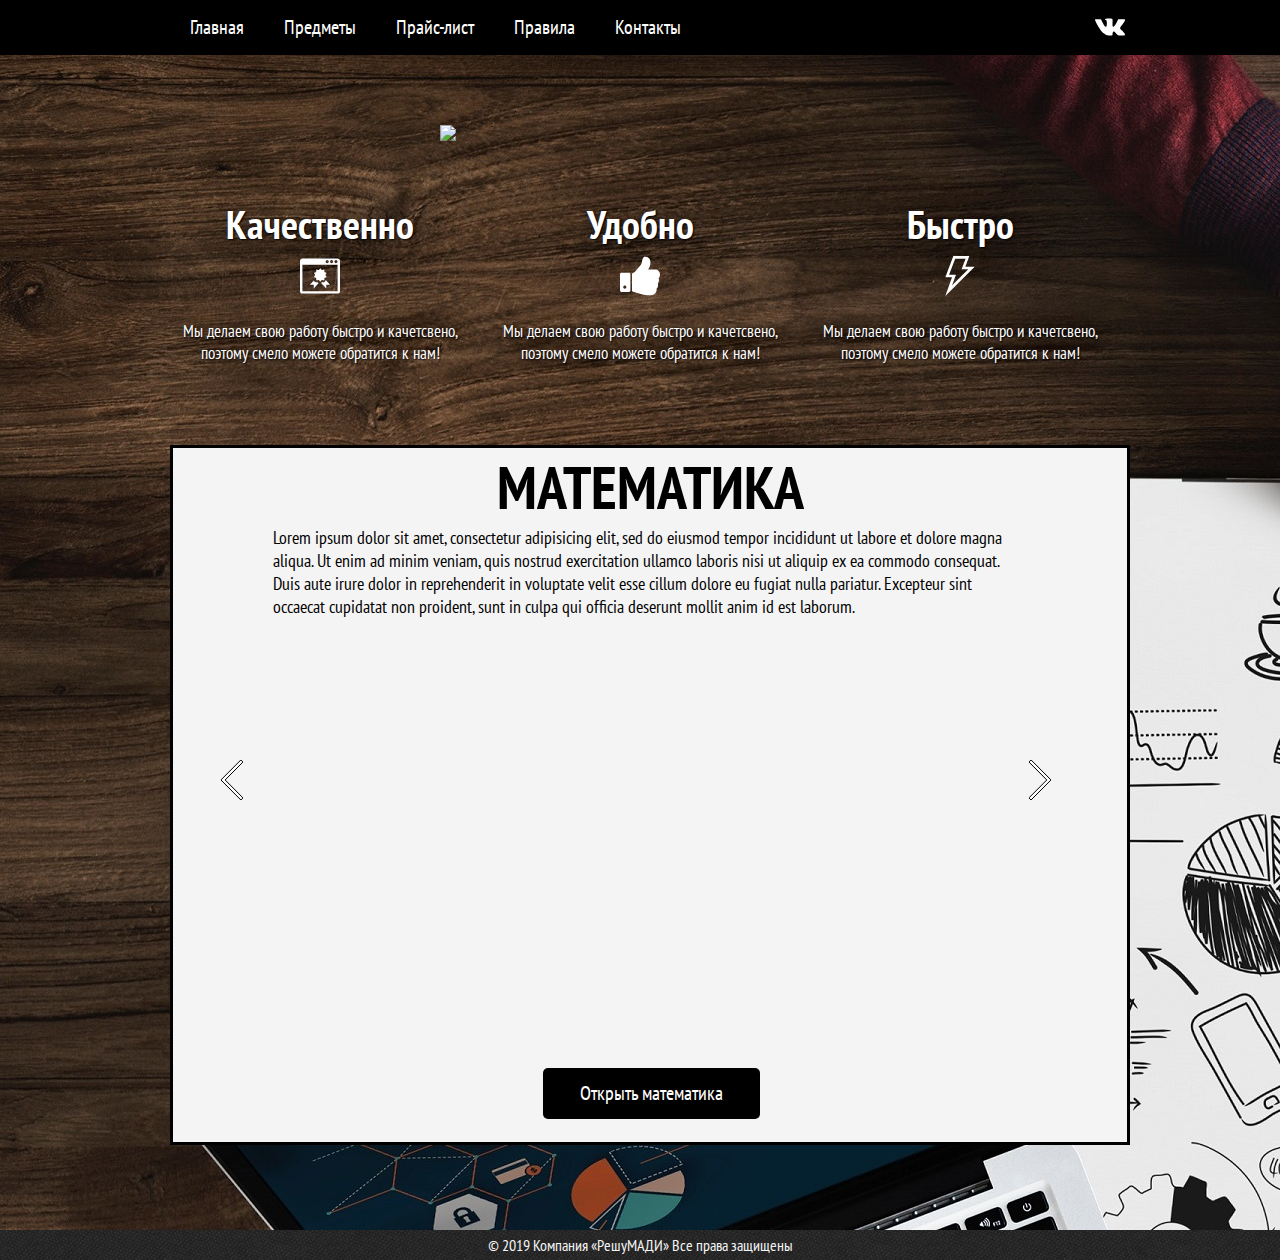
==== price-list.html @ e3092acb "all files" ====
<!DOCTYPE html>
<html>
<head>
	<title>Прайс-лист</title>
	<link href="index.css" rel="stylesheet">
	<link href="https://fonts.googleapis.com/css?family=PT+Sans+Narrow:400,700&amp;subset=cyrillic" rel="stylesheet">
	<meta charset="utf-8">
</head>
<body>
	<header class="head-container">
		<div class="wrapper">
			<div class="navigation">
				<ul class="nav-list">
					<li class="nav-list-item"><a class="nav-link" href="index.html">Главная</a></li>
					<li class="nav-list-item"><a class="nav-link" href="subjects.html">Предметы</a></li>
					<li class="nav-list-item"><a class="nav-link" href="price-list.html">Прайс-лист</a></li>
					<li class="nav-list-item"><a class="nav-link rules-link" href="#">Правила</a></li>
					<li class="nav-list-item"><a class="nav-link contacts-link" href="#">Контакты</a></li>
				</ul>
				<ul class="link-list">
					<li class="link-list-item"><a href="https://vk.com"class="vk-link"><span class="hidden">Вконтакте</span>
					<svg class="vk-svg" version="1.1" id="Capa_1" xmlns="http://www.w3.org/2000/svg" xmlns:xlink="http://www.w3.org/1999/xlink" x="0px" y="0px"
					 width="30px" height="30px" viewBox="0 0 548.358 548.358" style="enable-background:new 0 0 548.358 548.358;"
					 xml:space="preserve">
					<g>
					<path d="M545.451,400.298c-0.664-1.431-1.283-2.618-1.858-3.569c-9.514-17.135-27.695-38.167-54.532-63.102l-0.567-0.571
						l-0.284-0.28l-0.287-0.287h-0.288c-12.18-11.611-19.893-19.418-23.123-23.415c-5.91-7.614-7.234-15.321-4.004-23.13
						c2.282-5.9,10.854-18.36,25.696-37.397c7.807-10.089,13.99-18.175,18.556-24.267c32.931-43.78,47.208-71.756,42.828-83.939
						l-1.701-2.847c-1.143-1.714-4.093-3.282-8.846-4.712c-4.764-1.427-10.853-1.663-18.278-0.712l-82.224,0.568
						c-1.332-0.472-3.234-0.428-5.712,0.144c-2.475,0.572-3.713,0.859-3.713,0.859l-1.431,0.715l-1.136,0.859
						c-0.952,0.568-1.999,1.567-3.142,2.995c-1.137,1.423-2.088,3.093-2.848,4.996c-8.952,23.031-19.13,44.444-30.553,64.238
						c-7.043,11.803-13.511,22.032-19.418,30.693c-5.899,8.658-10.848,15.037-14.842,19.126c-4,4.093-7.61,7.372-10.852,9.849
						c-3.237,2.478-5.708,3.525-7.419,3.142c-1.715-0.383-3.33-0.763-4.859-1.143c-2.663-1.714-4.805-4.045-6.42-6.995
						c-1.622-2.95-2.714-6.663-3.285-11.136c-0.568-4.476-0.904-8.326-1-11.563c-0.089-3.233-0.048-7.806,0.145-13.706
						c0.198-5.903,0.287-9.897,0.287-11.991c0-7.234,0.141-15.085,0.424-23.555c0.288-8.47,0.521-15.181,0.716-20.125
						c0.194-4.949,0.284-10.185,0.284-15.705s-0.336-9.849-1-12.991c-0.656-3.138-1.663-6.184-2.99-9.137
						c-1.335-2.95-3.289-5.232-5.853-6.852c-2.569-1.618-5.763-2.902-9.564-3.856c-10.089-2.283-22.936-3.518-38.547-3.71
						c-35.401-0.38-58.148,1.906-68.236,6.855c-3.997,2.091-7.614,4.948-10.848,8.562c-3.427,4.189-3.905,6.475-1.431,6.851
						c11.422,1.711,19.508,5.804,24.267,12.275l1.715,3.429c1.334,2.474,2.666,6.854,3.999,13.134c1.331,6.28,2.19,13.227,2.568,20.837
						c0.95,13.897,0.95,25.793,0,35.689c-0.953,9.9-1.853,17.607-2.712,23.127c-0.859,5.52-2.143,9.993-3.855,13.418
						c-1.715,3.426-2.856,5.52-3.428,6.28c-0.571,0.76-1.047,1.239-1.425,1.427c-2.474,0.948-5.047,1.431-7.71,1.431
						c-2.667,0-5.901-1.334-9.707-4c-3.805-2.666-7.754-6.328-11.847-10.992c-4.093-4.665-8.709-11.184-13.85-19.558
						c-5.137-8.374-10.467-18.271-15.987-29.691l-4.567-8.282c-2.855-5.328-6.755-13.086-11.704-23.267
						c-4.952-10.185-9.329-20.037-13.134-29.554c-1.521-3.997-3.806-7.04-6.851-9.134l-1.429-0.859c-0.95-0.76-2.475-1.567-4.567-2.427
						c-2.095-0.859-4.281-1.475-6.567-1.854l-78.229,0.568c-7.994,0-13.418,1.811-16.274,5.428l-1.143,1.711
						C0.288,140.146,0,141.668,0,143.763c0,2.094,0.571,4.664,1.714,7.707c11.42,26.84,23.839,52.725,37.257,77.659
						c13.418,24.934,25.078,45.019,34.973,60.237c9.897,15.229,19.985,29.602,30.264,43.112c10.279,13.515,17.083,22.176,20.412,25.981
						c3.333,3.812,5.951,6.662,7.854,8.565l7.139,6.851c4.568,4.569,11.276,10.041,20.127,16.416
						c8.853,6.379,18.654,12.659,29.408,18.85c10.756,6.181,23.269,11.225,37.546,15.126c14.275,3.905,28.169,5.472,41.684,4.716h32.834
						c6.659-0.575,11.704-2.669,15.133-6.283l1.136-1.431c0.764-1.136,1.479-2.901,2.139-5.276c0.668-2.379,1-5,1-7.851
						c-0.195-8.183,0.428-15.558,1.852-22.124c1.423-6.564,3.045-11.513,4.859-14.846c1.813-3.33,3.859-6.14,6.136-8.418
						c2.282-2.283,3.908-3.666,4.862-4.142c0.948-0.479,1.705-0.804,2.276-0.999c4.568-1.522,9.944-0.048,16.136,4.429
						c6.187,4.473,11.99,9.996,17.418,16.56c5.425,6.57,11.943,13.941,19.555,22.124c7.617,8.186,14.277,14.271,19.985,18.274
						l5.708,3.426c3.812,2.286,8.761,4.38,14.853,6.283c6.081,1.902,11.409,2.378,15.984,1.427l73.087-1.14
						c7.229,0,12.854-1.197,16.844-3.572c3.998-2.379,6.373-5,7.139-7.851c0.764-2.854,0.805-6.092,0.145-9.712
						C546.782,404.25,546.115,401.725,545.451,400.298z" /></g>
					</svg>
					</a></li>
				</ul>
			</div>
		</div>
	</header>
	<main class="main-container">
		<div class="wrapper">
			<div class="logo-wrap">
				<a class="logo" href="index.html">
					<!-- <div class="logotip"></div> -->
					<img class="logotip" src="logotip1.png" >
				 </a>
			</div>
			<section class="advantages">
				<ul class="advantages-list">
					<li class="advantages-list-item">
						<div class="quality">
							<h2>Качественно</h2>
							<p>Мы делаем свою работу быстро и качетсвено, поэтому смело можете обратится к нам!</p>
						</div>
					</li>
					<li class="advantages-list-item">
						<div class="usefull">
							<h2>Удобно</h2>
							<p>Мы делаем свою работу быстро и качетсвено, поэтому смело можете обратится к нам!</p>
						</div>
					</li>
					<li class="advantages-list-item">
						<div class="fast">
							<h2>Быстро</h2>
							<p>Мы делаем свою работу быстро и качетсвено, поэтому смело можете обратится к нам!</p>
						</div>
					</li>				
				</ul>
			</section>
			
			<section class="price-slider">
				<ul id="price-slides">
					 <li class="price-slide showing">
					 	<div class="price-slide-item-wrap">
					 		<h2 >МАТЕМАТИКА</h2>
					 		<span>Lorem ipsum dolor sit amet, consectetur adipisicing elit, sed do eiusmod
					 		tempor incididunt ut labore et dolore magna aliqua. Ut enim ad minim veniam,
					 		quis nostrud exercitation ullamco laboris nisi ut aliquip ex ea commodo
					 		consequat. Duis aute irure dolor in reprehenderit in voluptate velit esse
					 		cillum dolore eu fugiat nulla pariatur. Excepteur sint occaecat cupidatat non
					 		proident, sunt in culpa qui officia deserunt mollit anim id est laborum.</span>
					 		<a href="http://vk.com">Открыть математика</a>
					 	</div>
					 	
					</li>
					 <li class="price-price-slide">
					 	<div class="slide-item-wrap">
					 		<h2 >ИНЖЕНЕРНАЯ ГРАФИКА</h2>
					 		<span>Lorem ipsum dolor sit amet, consectetur adipisicing elit, sed do eiusmod
					 		tempor incididunt ut labore et dolore magna aliqua. Ut enim ad minim veniam,
					 		quis nostrud exercitation ullamco laboris nisi ut aliquip ex ea commodo
					 		consequat. Duis aute irure dolor in reprehenderit in voluptate velit esse
					 		cillum dolore eu fugiat nulla pariatur. Excepteur sint occaecat cupidatat non
					 		proident, sunt in culpa qui officia deserunt mollit anim id est laborum.</span>
					 	</div>
					 	<a href="http://vk.com">Открыть инжеграф</a>
					 </li>
					 
					 <li class="price-slide">
					 	<div class="price-slide-item-wrap">
					 		<h2>ИНФОРМАТИКА</h2>
					 		<span>Lorem ipsum dolor sit amet, consectetur adipisicing elit, sed do eiusmod
					 		tempor incididunt ut labore et dolore magna aliqua. Ut enim ad minim veniam,
					 		quis nostrud exercitation ullamco laboris nisi ut aliquip ex ea commodo
					 		consequat. Duis aute irure dolor in reprehenderit in voluptate velit esse
					 		cillum dolore eu fugiat nulla pariatur. Excepteur sint occaecat cupidatat non
					 		proident, sunt in culpa qui officia deserunt mollit anim id est laborum.</span>
					 	</div>
					 	<a href="http://vk.com">Открыть информатика</a>
					 </li>
					 <li class="price-slide">
					 	<div class="price-slide-item-wrap">
					 		<h2>ТЕРМЕХ</h2>
					 		<span>Lorem ipsum dolor sit amet, consectetur adipisicing elit, sed do eiusmod
					 		tempor incididunt ut labore et dolore magna aliqua. Ut enim ad minim veniam,
					 		quis nostrud exercitation ullamco laboris nisi ut aliquip ex ea commodo
					 		consequat. Duis aute irure dolor in reprehenderit in voluptate velit esse
					 		cillum dolore eu fugiat nulla pariatur. Excepteur sint occaecat cupidatat non
					 		proident, sunt in culpa qui officia deserunt mollit anim id est laborum.</span>
					 	</div>
					 	<a href="http://vk.com">Открыть термех</a>
					 </li>
				</ul>
				<div class="controls-wrap">
					<button class="controls hidden" id="previous"><span class="hidden"></span></button>
					<button class="controls" id="pause">&#10074;&#10074;</button>
					<button class="controls" id="next"><span class="hidden">&gt;</span></button>
					<label  for="previous" class="previous"></label>
					<label  for="next" class="next"></label>
				</div>
			</section>
		</div>
	</main>


	<section class="modal-contacts modal">
		<div class="contacts">
			<div class="contacts-top"></div>
			<div class="contacts-bottom">
				<span class="vk-contacts">
					Наша группа ВК
					<a href="http://vk.com">
						<svg class="vk-svg" version="1.1" id="Capa_1" xmlns="http://www.w3.org/2000/svg" xmlns:xlink="http://www.w3.org/1999/xlink" x="0px" y="0px"
					 width="25px" height="25px" viewBox="0 0 548.358 548.358" style="enable-background:new 0 0 548.358 548.358;"
					 xml:space="preserve">
					<g>
					<path d="M545.451,400.298c-0.664-1.431-1.283-2.618-1.858-3.569c-9.514-17.135-27.695-38.167-54.532-63.102l-0.567-0.571
						l-0.284-0.28l-0.287-0.287h-0.288c-12.18-11.611-19.893-19.418-23.123-23.415c-5.91-7.614-7.234-15.321-4.004-23.13
						c2.282-5.9,10.854-18.36,25.696-37.397c7.807-10.089,13.99-18.175,18.556-24.267c32.931-43.78,47.208-71.756,42.828-83.939
						l-1.701-2.847c-1.143-1.714-4.093-3.282-8.846-4.712c-4.764-1.427-10.853-1.663-18.278-0.712l-82.224,0.568
						c-1.332-0.472-3.234-0.428-5.712,0.144c-2.475,0.572-3.713,0.859-3.713,0.859l-1.431,0.715l-1.136,0.859
						c-0.952,0.568-1.999,1.567-3.142,2.995c-1.137,1.423-2.088,3.093-2.848,4.996c-8.952,23.031-19.13,44.444-30.553,64.238
						c-7.043,11.803-13.511,22.032-19.418,30.693c-5.899,8.658-10.848,15.037-14.842,19.126c-4,4.093-7.61,7.372-10.852,9.849
						c-3.237,2.478-5.708,3.525-7.419,3.142c-1.715-0.383-3.33-0.763-4.859-1.143c-2.663-1.714-4.805-4.045-6.42-6.995
						c-1.622-2.95-2.714-6.663-3.285-11.136c-0.568-4.476-0.904-8.326-1-11.563c-0.089-3.233-0.048-7.806,0.145-13.706
						c0.198-5.903,0.287-9.897,0.287-11.991c0-7.234,0.141-15.085,0.424-23.555c0.288-8.47,0.521-15.181,0.716-20.125
						c0.194-4.949,0.284-10.185,0.284-15.705s-0.336-9.849-1-12.991c-0.656-3.138-1.663-6.184-2.99-9.137
						c-1.335-2.95-3.289-5.232-5.853-6.852c-2.569-1.618-5.763-2.902-9.564-3.856c-10.089-2.283-22.936-3.518-38.547-3.71
						c-35.401-0.38-58.148,1.906-68.236,6.855c-3.997,2.091-7.614,4.948-10.848,8.562c-3.427,4.189-3.905,6.475-1.431,6.851
						c11.422,1.711,19.508,5.804,24.267,12.275l1.715,3.429c1.334,2.474,2.666,6.854,3.999,13.134c1.331,6.28,2.19,13.227,2.568,20.837
						c0.95,13.897,0.95,25.793,0,35.689c-0.953,9.9-1.853,17.607-2.712,23.127c-0.859,5.52-2.143,9.993-3.855,13.418
						c-1.715,3.426-2.856,5.52-3.428,6.28c-0.571,0.76-1.047,1.239-1.425,1.427c-2.474,0.948-5.047,1.431-7.71,1.431
						c-2.667,0-5.901-1.334-9.707-4c-3.805-2.666-7.754-6.328-11.847-10.992c-4.093-4.665-8.709-11.184-13.85-19.558
						c-5.137-8.374-10.467-18.271-15.987-29.691l-4.567-8.282c-2.855-5.328-6.755-13.086-11.704-23.267
						c-4.952-10.185-9.329-20.037-13.134-29.554c-1.521-3.997-3.806-7.04-6.851-9.134l-1.429-0.859c-0.95-0.76-2.475-1.567-4.567-2.427
						c-2.095-0.859-4.281-1.475-6.567-1.854l-78.229,0.568c-7.994,0-13.418,1.811-16.274,5.428l-1.143,1.711
						C0.288,140.146,0,141.668,0,143.763c0,2.094,0.571,4.664,1.714,7.707c11.42,26.84,23.839,52.725,37.257,77.659
						c13.418,24.934,25.078,45.019,34.973,60.237c9.897,15.229,19.985,29.602,30.264,43.112c10.279,13.515,17.083,22.176,20.412,25.981
						c3.333,3.812,5.951,6.662,7.854,8.565l7.139,6.851c4.568,4.569,11.276,10.041,20.127,16.416
						c8.853,6.379,18.654,12.659,29.408,18.85c10.756,6.181,23.269,11.225,37.546,15.126c14.275,3.905,28.169,5.472,41.684,4.716h32.834
						c6.659-0.575,11.704-2.669,15.133-6.283l1.136-1.431c0.764-1.136,1.479-2.901,2.139-5.276c0.668-2.379,1-5,1-7.851
						c-0.195-8.183,0.428-15.558,1.852-22.124c1.423-6.564,3.045-11.513,4.859-14.846c1.813-3.33,3.859-6.14,6.136-8.418
						c2.282-2.283,3.908-3.666,4.862-4.142c0.948-0.479,1.705-0.804,2.276-0.999c4.568-1.522,9.944-0.048,16.136,4.429
						c6.187,4.473,11.99,9.996,17.418,16.56c5.425,6.57,11.943,13.941,19.555,22.124c7.617,8.186,14.277,14.271,19.985,18.274
						l5.708,3.426c3.812,2.286,8.761,4.38,14.853,6.283c6.081,1.902,11.409,2.378,15.984,1.427l73.087-1.14
						c7.229,0,12.854-1.197,16.844-3.572c3.998-2.379,6.373-5,7.139-7.851c0.764-2.854,0.805-6.092,0.145-9.712
						C546.782,404.25,546.115,401.725,545.451,400.298z" / fill="#000"></g>
					</svg>
						<!-- вк -->
					</a>
					<span class="text">Вступайте в нашу группу, чтобы не пропустить ничего важного + у нас действует скидка в 10% для участников группы. Все задания заказываются в группе</span>
					<a href="http://vk.com" class="modal-link modal-vk">вступить</a>
				</span>
				<span class="inst-contacts">
					Наш Инстаграмм
					<a href="http://instagram.com">
					
						<svg version="1.1" id="Capa_1" xmlns="http://www.w3.org/2000/svg" xmlns:xlink="http://www.w3.org/1999/xlink" x="0px" y="0px"
						 width="25px" height="25px" viewBox="0 0 510 510" style="enable-background:new 0 0 510 510;" xml:space="preserve">
						<g>
							<g id="post-instagram">
								<path d="M459,0H51C22.95,0,0,22.95,0,51v408c0,28.05,22.95,51,51,51h408c28.05,0,51-22.95,51-51V51C510,22.95,487.05,0,459,0z
									 M255,153c56.1,0,102,45.9,102,102c0,56.1-45.9,102-102,102c-56.1,0-102-45.9-102-102C153,198.9,198.9,153,255,153z M63.75,459
									C56.1,459,51,453.9,51,446.25V229.5h53.55C102,237.15,102,247.35,102,255c0,84.15,68.85,153,153,153c84.15,0,153-68.85,153-153
									c0-7.65,0-17.85-2.55-25.5H459v216.75c0,7.65-5.1,12.75-12.75,12.75H63.75z M459,114.75c0,7.65-5.1,12.75-12.75,12.75h-51
									c-7.65,0-12.75-5.1-12.75-12.75v-51c0-7.65,5.1-12.75,12.75-12.75h51C453.9,51,459,56.1,459,63.75V114.75z"/>
							</g>
						</g>
						</svg>
					</a>
					<span class="text">Подпишись на наш инстаграмм, чтобы не пропустить розыгрышь дополнительной скидки на работу + вы так же можете сделать заказ в инсте</span>
					<a href="http://instagram.com" class="modal-link modal-inst">подписаться</a>
				</span>
				<span class="mail-contacts">
					Наша почта
					<a href="http://google.com">
						<svg version="1.1" id="Layer_1" xmlns:x="&ns_extend;" xmlns:i="&ns_ai;" xmlns:graph="&ns_graphs;"
							 xmlns="http://www.w3.org/2000/svg" xmlns:xlink="http://www.w3.org/1999/xlink" x="0px" y="0px" width="25px" height="25px"
							 viewBox="0 0 96 96" enable-background="new 0 0 96 96" xml:space="preserve">
						<switch>
							<foreignObject requiredExtensions="&ns_ai;" x="0" y="0" width="1" height="1">
								<i:pgfRef  xlink:href="#adobe_illustrator_pgf">
								</i:pgfRef>
							</foreignObject>
							<g i:extraneous="self">
								<path d="M80,12H16C9.373,12,4,17.373,4,24v48c0,6.627,5.373,12,12,12h64c6.627,0,12-5.373,12-12V24C92,17.373,86.627,12,80,12z
									 M80,20c0.462,0,0.906,0.078,1.318,0.223L48,46.878L14.682,20.223C15.094,20.078,15.538,20,16,20H80z M80,76H16
									c-2.209,0-4-1.791-4-4V28.322l33.501,26.801C46.231,55.708,47.115,56,48,56s1.769-0.292,2.499-0.877L84,28.322V72
									C84,74.209,82.209,76,80,76z"/>
							</g>
						</switch>
						</svg>
					</a>
					<span class="text">Наша почта, если вдруг вы захотите сделать заказ таким способом. Хоть это и будет немного странно в 2к19, но, разумеется, мы примем ваш заказ</span>
					<a href="http://google.com" class="modal-link modal-mail">написать</a>
				</span>
			</div>
			<button id="clsbtn" class="modal-close hidden">закрыть</button>
			<label for="clsbtn" class="cls">x</label>
		</div>
	</section>

	<section class="modal-rules modal">
		<div class="rules">
			<div class="top-rules"></div>
			<div class="bottom-rules">
				<h2>Правила</h2>
				<span>Lorem ipsum dolor sit amet, consectetur adipisicing elit, sed do eiusmod
					tempor incididunt ut labore et dolore magna aliqua. Ut enim ad minim veniam,
					quis nostrud exercitation ullamco laboris nisi ut aliquip ex ea commodo
					consequat. Duis aute irure dolor in reprehenderit in voluptate velit esse
					cillum dolore eu fugiat nulla pariatur. Excepteur sint occaecat cupidatat non
					proident, sunt in culpa qui officia deserunt mollit anim id est laborum.
				</span>
			</div>
			<button id="rule-close" class="rules-close hidden">закрыть</button>
			<label for="rule-close" class="cls">x</label>
		</div>
	</section>
	<footer class="foot-container">
		<div class="wrapper">
			<div class="foot-wrap">
				<p>© 2019 Компания «РешуМАДИ»
				Все права защищены
				</p>
			</div>
		</div>
	</footer>
	<script src="price.js"></script>
</body>
</html>
---- index.css ----
html{
	-webkit-box-sizing: border-box;
	box-sizing: border-box;
}
*{
	-webkit-box-sizing: inherit;
	box-sizing: inherit;
	font-family: 'PT Sans Narrow',Arial, sans-serif;
}
body{
	margin: 0;
	padding: 0;
	/*font-family: "Cuprum","Arial",sans-serif; 
	background: #ffffff;*/
	/*background-repeat: no-repeat;*/
	box-sizing: border-box;
}
main{
	background-image: url("bg6.jpg");
	background-color: #23282B;
	/*background-repeat: no-repeat;*/
}
.hidden:not(:focus):not(:active),
	input[type="checkbox"].hidden,
	input[type="radio"].hidden{
	position: absolute;
	width: 1px;
	height: 1px;
	margin: -1px;
	border: 0;
	padding: 0;
	white-space: nowrap;
	-webkit-clip-path: inset(100%);
	clip-path: inset(100%);
	clip: rect(0 0 0 0);
	overflow: hidden;
}
.wrapper{
	width: 960px;
	margin: 0 auto;
	padding: 0 10px;
}
.head-container{
	background-color: black;
	width:100%;
}
.nav-list,
.link-list{
	margin:0;
	padding:0;
	display: flex;
	line-height: 22px;
}
.navigation{
	width:940px;
	display: flex;
	justify-content: space-between;
}
.nav-list li{
	/*margin-right:20px;*/
	font-size:20px;
	list-style: none;
}
.link-list li{
    margin-right: 15px;
}
.nav-link{
	text-decoration: none;
	color: white;
	line-height: 55px;
	display: block;
	padding-left: 20px;
    padding-right: 20px;
}
.nav-link:hover{
	background-color: white;
	color:black;
	line-height: 55px;
}
.active-nav-link{
	background-color: white;
	color:black;
	line-height: 55px;
}
.vk-link{
	position: absolute;
	top:12px;
	/*line-height: 55px;*/
    display: block;
}
.vk-svg{
	fill:#ffffff;
}
.vk-link:hover .vk-svg{
	fill:#45668e;
}
.main-container{
	width:100%;
	/*background-color:lightgrey;*/
	padding-bottom: 85px;
	padding-top: 20px; 
}
.foot-container{
	width:100%;
	/*background-color:grey;*/
	background-image: url("irongrip.png");
	line-height: 30px;
}
.foot-wrap{
	display: flex;
	justify-content: space-between;
	margin:0;
}
.foot-wrap p{
	margin:0 auto;
	color: whitesmoke;
}
.advantages-list{
	display: flex;
	justify-content: space-between;
	list-style: none;
	margin:0;
	padding:0;
}
.advantages-list-item p{
	text-align: center;
	color: #ffffff;
	font-size: 17px;
	position: relative;
	padding-top: 70px;
	margin: 0;
}
.logo-wrap{
	width:400px;
	/*height:100px;*/
	margin: auto;
	margin-bottom: 20px;
	margin-top: 50px;
}
.logo{
	display: block;
	
	/*background-color:rgba(254,134,54,0.9);*/
	
}
.logotip{
/*	background-position: 50%;
	margin-top:-110px;*/
}
.advantages-list-item{
	width:300px;
	height: 250px;
	/*background-color: rgba(255,143,231,0.3);*/
}
.advantages-list-item h2{
	text-align: center;
	font-size: 40px;
	color: #ffffff;
	margin-bottom: 0;
}
.advantages{
	margin-bottom:30px;
}
.block1{
	width:960px;
	height: 500px;
	background-color: #F4F4F4;
	margin-bottom:30px;
	border:3px solid black;
	display: flex;
	justify-content: space-between;
	background-image: url("shadow.png");
	background-repeat: no-repeat;
	background-position: 480px;

}
.block2{
	width:960px;
	height: 500px;
	/*background-color: rgba(255,23,131,0.3);*/
	position: relative;
	border:3px solid black;
}
.quality p{
	content: "";
	background-image: url("page-quality-symbol-1_icon-icons.com_53803.svg");
	background-repeat: no-repeat;
	background-position: 50% 8%;
}
.usefull p{
	content: "";
	background-image: url("thumbs-up-hand-symbol.svg");
	background-repeat: no-repeat;
	background-position: 50% 8%;
}
.fast p{
	content: "";
	background-image: url("lightning-bolt-outlined-weather-symbol_icon-icons.com_54665.svg");
	background-repeat: no-repeat;
	background-position: 50% 8%;
	fill: #ffffff;
}
.advantages-list-item h2{
	    text-shadow:1px 1px 2px black, 0 0 1em black;
}
.advantages-list-item p{
	    text-shadow:1px 1px 2px black, 0 0 1em black;
}
#slides {
    position: relative;
    height: 494px;
    width: 954px;
    padding: 0px;
    margin: 0px;
    list-style-type: none;
}
 
.slide {
    position: absolute;
    left: 0px;
    top: 0px;
    width: 100%;
    height: 100%;
    opacity: 0;
    z-index: 1;
 
    -webkit-transition: opacity 1s;
    -moz-transition: opacity 1s;
    -o-transition: opacity 1s;
    transition: opacity 0.5s;
}
 
.showing {
    opacity: 1;
    z-index: 2;
}
.slide {
    font-size: 40px;
    box-sizing: border-box;
    background: #333;
    color: #000;
   /* border-radius: 3px;*/
    margin:0;
	padding:0;
}
 
.slide:nth-of-type(1) {
   background-image: url(algem.jpg);
	background-repeat: no-repeat;
}
.slide:nth-of-type(2) {
   background-image: url(draw-geom.jpg);
	background-repeat: no-repeat;
}
.slide:nth-of-type(3) {
   background-image: url(infa.jpg);
	background-repeat: no-repeat;
}
.slide:nth-of-type(4) {
   background-image: url(teormech.jpg);
	background-repeat: no-repeat;
}
.slide a{
	display: block;
	width: 200px;
	line-height:30px;
	background-color:black;
	color:#ffffff;
	text-decoration: none;
	font-size: 20px;
	text-align: center;
	border-radius: 5px;
	margin-top: 260px;
    width: 217px;
    line-height: 51px;
    margin-left: 45px;
}
/*.slide:nth-child(2) a{
	margin-top: 190px;
}*/
.slide:nth-child(4) a{
	/*color:#000;
	background-color: #fff;
	border:1px solid black;*/
}
.slide a:hover{
	background-color:#191919;
}
/*.slide:nth-child(4) a:hover{
	background-color:#cccccc;
}*/
.controls{
   /* display: none;*/
}
.controls{
/*  background: #333;
  color: #fff;
  border: none;
  padding: 20px 0px;
  font-size: 20px;
  cursor: pointer;
  border: 2px solid #fff;
  margin: 10px 0px 0px 10px;
  width: 70px;
  border-radius: 10px;
  position: absolute;
  outline: none;
 */
  display: none;
}

.controls:hover{
/*  background: #eee;
  color: #333;
  border:none;
  outline: none;*/
  display: none;
}
.next{
	content: "";
	width:50px;
	height: 50px;
	top: 45%;
    z-index: 100;
    right: 5%;
    background-image:url(icon-right.svg);
    position: absolute;
    background-repeat: no-repeat;
    cursor: pointer;
}
.controls:nth-child(2){
	top: 80%;
    z-index: 100;
    right: 45%;
}
.previous{
	content: "";
	width:50px;
	height: 50px;
	top: 45%;
    z-index: 100;
    left: 5%;
    background-image:url(icon-left.svg);
    position: absolute;
    background-repeat: no-repeat;
    cursor: pointer;
}
.slide-item-wrap{
	margin:0;
	padding:0;
	width:954px;
	background-color: rgba(0,0,0,0.2);
	padding-left: 46px;
    padding-top: 30px;
    padding-bottom: 35px;
}
.slide h2{
	margin:0;
	padding:0;
}
.infa,
.teormech{
	color:#fff;
	text-shadow:1px 1px 2px black, 0 0 1em black;
}
.draw-geom,
.algem{
	text-shadow:1px 1px 2px white, 0 0 1em white;
}
.about{
	width:405px;
	/*background-color:red;*/
	margin-left: 55px;
}
.sales{
	width:405px;
	/*background-color:red;*/
	margin-left: 55px;
}
.about h2,
.sales h2{
	margin:0;
	padding:0;
	/*margin-left:140px;*/
	padding-top:35px;
	margin-bottom: 30px;
	font-size:50px;
}
.about p,
.sales p{
	/*margin-left: 25px;*/
    font-size: 18px;
    
}
.about span,
.sales span{
	display: block;
	line-height: 25px;
	margin-bottom: 15px;
}
.more-about,
.more-sales{
	display: block;
    width: 200px;
    line-height: 30px;
    background-color: black;
    color: #ffffff;
    text-decoration: none;
    font-size: 20px;
    text-align: center;
    border-radius: 5px;
    margin-top: 60px;
    width: 217px;
    line-height: 51px;
   /* margin-left: 50px;*/
}
.more-sales{
	margin-top:134px;
}
.more-about:hover,
.more-sales:hover{
	background-color:#191919;
}

/*SUBJECTS*//*SUBJECTS*//*SUBJECTS*//*SUBJECTS*//*SUBJECTS*//*SUBJECTS*//*SUBJECTS*//*SUBJECTS*//*SUBJECTS*//*SUBJECTS*//*SUBJECTS*//*SUBJECTS*//*SUBJECTS*/

.all-subjects{
	width:960px;
	/*min-height: 1020px;*/
	background-color: #F4F4F4;
	border: 3px solid black;	
	position: relative;
}
.subject-list{
	text-decoration: none;
	margin:0;
	padding:0;
	list-style: none;
	display: flex;
	flex-wrap: wrap;
	justify-content: space-between;
}
.subjects-item{
	width:460px;
	/*background-color:red;*/
	margin-bottom:50px;
	min-height:300px;
}
.shadow-first{
	background-image: url("shadow.png");
	background-repeat: no-repeat;
	/* background-position: 480px; */
	width: 10px;
	height: 300px;
	position: absolute;
	top: 80px;
	left: 475px;
}
.shadow-second{
	background-image: url("shadow.png");
	background-repeat: no-repeat;
	/* background-position: 480px; */
	width: 10px;
	height: 300px;
	position: absolute;
	top: 512px;
	left: 475px;
}
.subjects-item:nth-child(3),
.subjects-item:nth-child(4){
	margin-bottom: 40px;
}
.subjects-item h2{
	margin: 0;
	padding: 0;
	/* margin-left: 140px; */
	padding-top: 35px;
	margin-bottom: 30px;
	font-size: 50px;
	margin-left:30px;
}
.subjects-item span{
	display: block;
	margin-left:30px;
	width:400px;
	/*background-color:blue;*/
}
.subjects-item a{
	display: block;
	width: 200px;
	line-height: 30px;
	background-color: black;
	color: #ffffff;
	text-decoration: none;
	font-size: 20px;
	text-align: center;
	border-radius: 5px;
	margin-top: 60px;
	width: 217px;
	line-height: 51px;
	 margin-left: 30px; 
}
.br-block{
	position: absolute;
	width:955px;
	height: 6px;
	background-color: black;
	top: 50%;
}
/*pricepricepricepricepricepricepricepricepcircpecripcricrprciepcircppricepicrce*/
.price-slider{
	width:960px;
	height: 700px;
	/*background-color: rgba(255,23,131,0.3);*/
	position: relative;
	border:3px solid black;
}
#price-slides {
    position: relative;
    height: 694px;
    width: 954px;
    padding: 0px;
    margin: 0px;
    list-style-type: none;
}
 
.price-slide {
    position: absolute;
    left: 0px;
    top: 0px;
    width: 100%;
    height: 100%;
    opacity: 0;
    z-index: 1;
 
    -webkit-transition: opacity 1s;
    -moz-transition: opacity 1s;
    -o-transition: opacity 1s;
    transition: opacity 0.5s;
}
 
.showing {
    opacity: 1;
    z-index: 2;
}
.price-slide {
    font-size: 40px;
    box-sizing: border-box;
    background: #333;
    color: #000;
   /* border-radius: 3px;*/
    margin:0;
	padding:0;
}
 
.price-slide:nth-of-type(1) {
   /*background-image: url(algem.jpg);
	background-repeat: no-repeat;*/
	background-color: #F4F4F4;
}
.price-slide:nth-of-type(2) {
  background-color: #F4F4F4;
}
.price-slide:nth-of-type(3) {
   background-color: #F4F4F4;
}
.price-slide:nth-of-type(4) {
   background-color: #F4F4F4;
}
.price-slide a{
	display: block;
	width: 200px;
	line-height:30px;
	background-color:black;
	color:#ffffff;
	text-decoration: none;
	font-size: 20px;
	text-align: center;
	border-radius: 5px;
    width: 217px;
    line-height: 51px;
    margin-left: 370px;
    position: absolute;
    top: 620px;
}
/*.slide:nth-child(2) a{
	margin-top: 190px;
}*/
.price-slide:nth-child(4) a{
	/*color:#000;
	background-color: #fff;
	border:1px solid black;*/
}
.price-slide a:hover{
	background-color:#191919;
}
.controls{
  display: none;
}

.controls:hover{
  display: none;
}
.next{
	content: "";
	width:50px;
	height: 50px;
	top: 45%;
    z-index: 100;
    right: 5%;
    background-image:url(icon-right.svg);
    position: absolute;
    background-repeat: no-repeat;
    cursor: pointer;
}
.controls:nth-child(2){
	top: 80%;
    z-index: 100;
    right: 45%;
}
.previous{
	content: "";
	width:50px;
	height: 50px;
	top: 45%;
    z-index: 100;
    left: 5%;
    background-image:url(icon-left.svg);
    position: absolute;
    background-repeat: no-repeat;
    cursor: pointer;
}
/*.price-slide-item-wrap{
	margin:0;
	padding:0;
	width:954px;
	background-color: rgba(0,0,0,0.2);
	padding-left: 46px;
    padding-top: 30px;
    padding-bottom: 35px;
}*/
.price-slide h2{
	margin:0;
	padding:0;
	text-align:center;
}
.price-slide span{
	display: block;
	margin-left:100px;
	margin-right:100px;
	font-size: 18px;
}
.price-slide-item-wrap{
	position: relative;
}
/*modalmodalmodalmodalmodalmodalmodalmodalmodalmodalmdoamodal*/

.contacts{
	width:650px;
	height: 430px;
	background-color: rgba(200,225,45,0.2);
	position: fixed;
	left: 50%;
	top: 50%;
	-webkit-transform: translate(-50%, -50%);
	-ms-transform: translate(-50%, -50%);
	transform: translate(-50%, -50%);
  	-webkit-box-shadow: 0 30px 50px rgba(0, 0, 0, 0.75);
  	box-shadow: 0 30px 50px rgba(0, 0, 0, 0.75);
  	z-index: 1000;
  	font-size:25px;
}
.contacts .text{
	margin-top: 3px;
	font-size:19px;
}
.contacts-top{
	width:650px;
	height: 30px;
	background-color:#000;
}
.contacts-bottom{
	width:650px;
	height:400px;
	background-color:#F4F4F4;
	display: flex;
	justify-content: space-between;
}
.contacts span{
	display:block;
	/*background-color:red;*/
	width:210px;
	text-align: center;
	line-height: 30px;
}
.contacts a{
	display: block;
}
.contacts .modal-link{
	display: block;
    width: 100px;
    line-height: 30px;
    background-color: black;
    color: #ffffff;
    text-decoration: none;
    font-size: 17px;
    text-align: center;
    border-radius: 5px;
    margin-top: 60px;
    width: 150px;
    line-height: 51px;
    margin-left:34px;
    text-transform: uppercase;
}
.contacts .modal-link:hover{
	background-color:#191919;
}
.contacts .modal-vk{
	 margin-top: 60px;
}
.contacts .modal-inst{
	margin-top: 60px;
}
.modal-close,
.rules-close{
	display: none;
}
.cls{
	color:white;
	font-size:30px;
	position: absolute;
	top: -2%;
    right: 7px;
}
.cls:hover{
	color:#808080;
	cursor: pointer;
}
.modal{
	display:none;
}
.modal-show,
.rules-show{
	display: block;
	animation-name: bounce;
	animation-duration: 0.7s;
}
.rules{
	width:650px;
	height: 430px;
	background-color: rgba(200,225,45,0.2);
	position: fixed;
	left: 50%;
	top: 50%;
	-webkit-transform: translate(-50%, -50%);
	-ms-transform: translate(-50%, -50%);
	transform: translate(-50%, -50%);
  	-webkit-box-shadow: 0 30px 50px rgba(0, 0, 0, 0.75);
  	box-shadow: 0 30px 50px rgba(0, 0, 0, 0.75);
  	z-index: 1000;
  	font-size:25px;
}
.rules h2{
	padding: 0;
	margin: 0;
}
.top-rules{
	width:650px;
	height: 30px;
	background-color:#000;
}
.bottom-rules{
	width:650px;
	height:400px;
	background-color:#F4F4F4;
}
.rules span{
	display:block;
	/*background-color:red;*/
	width:100%;
	text-align: center;
	line-height: 30px;
}
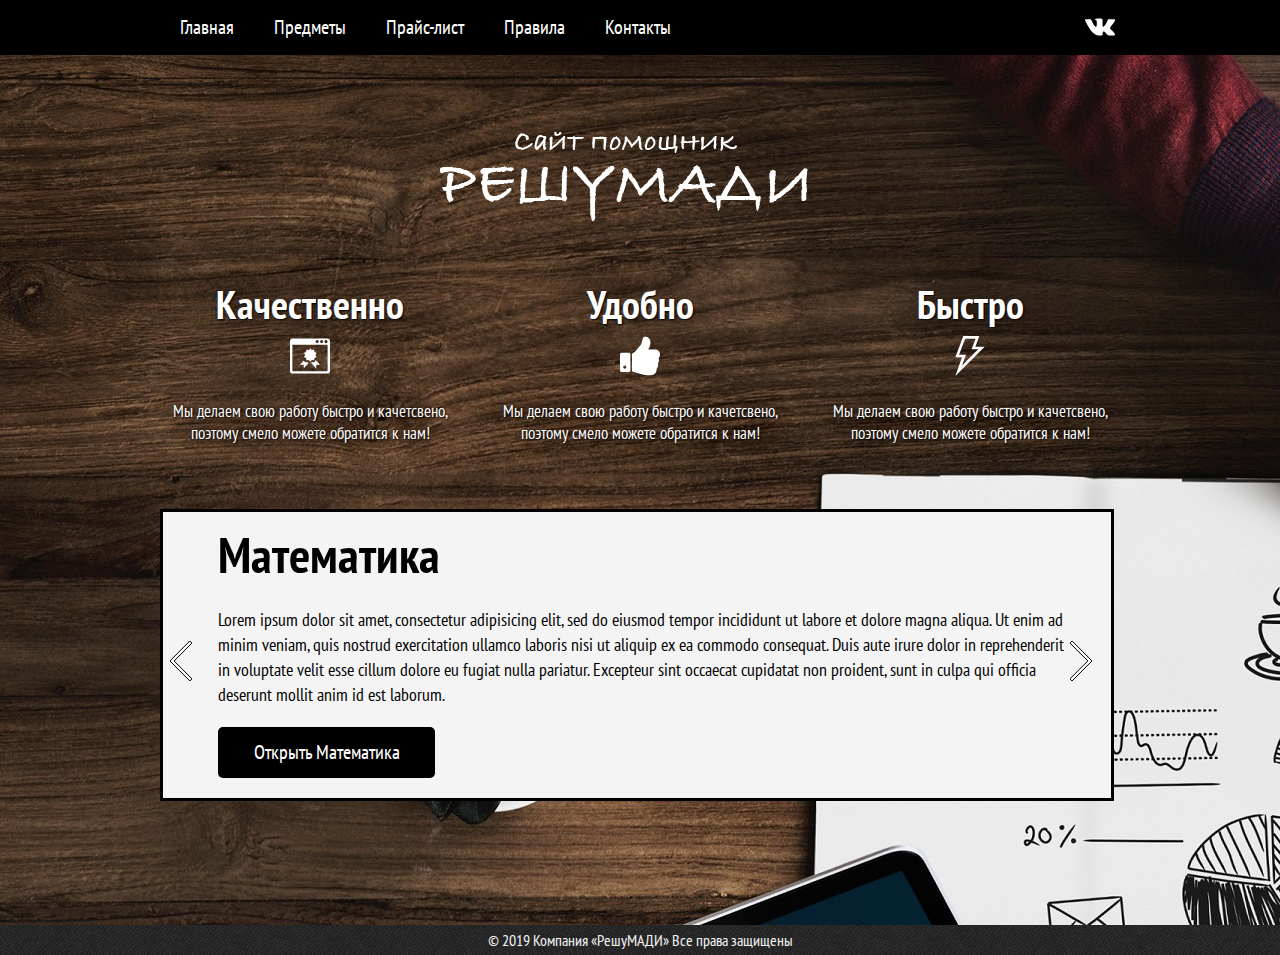
==== commit 69c8721e: "Изменен слайдер в прайс листе" ====
--- a/price-list.html
+++ b/price-list.html
@@ -90,8 +90,74 @@
 					</li>				
 				</ul>
 			</section>
-			
 			<section class="price-slider">
+				<ul class="price-list">
+					<li class="price-item show">
+						<div class="price-wrap">
+							<h2 class="price-h2"> Математика </h2>
+							<span class="price-discript">
+								Lorem ipsum dolor sit amet, consectetur adipisicing elit, sed do eiusmod
+								tempor incididunt ut labore et dolore magna aliqua. Ut enim ad minim veniam,
+								quis nostrud exercitation ullamco laboris nisi ut aliquip ex ea commodo
+								consequat. Duis aute irure dolor in reprehenderit in voluptate velit esse
+								cillum dolore eu fugiat nulla pariatur. Excepteur sint occaecat cupidatat non
+								proident, sunt in culpa qui officia deserunt mollit anim id est laborum.
+							</span>
+							<a href="http:\\vk.com">Открыть Математика</a>
+						</div>
+					</li>	
+					<li class="price-item">
+						<div class="price-wrap">
+							<h2 class="price-h2"> Инфенерная графика </h2>
+							<span class="price-discript">
+								Lorem ipsum dolor sit amet, consectetur adipisicing elit, sed do eiusmod
+								tempor incididunt ut labore et dolore magna aliqua. Ut enim ad minim veniam,
+								quis nostrud exercitation ullamco laboris nisi ut aliquip ex ea commodo
+								consequat. Duis aute irure dolor in reprehenderit in voluptate velit esse
+								cillum dolore eu fugiat nulla pariatur. Excepteur sint occaecat cupidatat non
+								proident, sunt in culpa qui officia deserunt mollit anim id est laborum.
+							</span>
+							<a href="http:\\vk.com">Открыть инфенерная графика</a>
+						</div>
+					</li>
+					<li class="price-item">
+						<div class="price-wrap">
+							<h2 class="price-h2"> Информатика </h2>
+							<span class="price-discript">
+								Lorem ipsum dolor sit amet, consectetur adipisicing elit, sed do eiusmod
+								tempor incididunt ut labore et dolore magna aliqua. Ut enim ad minim veniam,
+								quis nostrud exercitation ullamco laboris nisi ut aliquip ex ea commodo
+								consequat. Duis aute irure dolor in reprehenderit in voluptate velit esse
+								cillum dolore eu fugiat nulla pariatur. Excepteur sint occaecat cupidatat non
+								proident, sunt in culpa qui officia deserunt mollit anim id est laborum.
+							</span>
+							<a href="http:\\vk.com">Открыть Информатика</a>
+						</div>
+					</li>
+					<li class="price-item">
+						<div class="price-wrap">
+							<h2 class="price-h2"> Термех </h2>
+							<span class="price-discript">
+								Lorem ipsum dolor sit amet, consectetur adipisicing elit, sed do eiusmod
+								tempor incididunt ut labore et dolore magna aliqua. Ut enim ad minim veniam,
+								quis nostrud exercitation ullamco laboris nisi ut aliquip ex ea commodo
+								consequat. Duis aute irure dolor in reprehenderit in voluptate velit esse
+								cillum dolore eu fugiat nulla pariatur. Excepteur sint occaecat cupidatat non
+								proident, sunt in culpa qui officia deserunt mollit anim id est laborum.
+							</span>
+							<a href="http:\\vk.com">Открыть Термех</a>
+						</div>
+					</li>
+				</ul>
+				<div class="controls-wrap">
+					<button class="price-controls " id="price-previous"><span class="hidden"></span></button>
+					<button class="price-controls" id="price-pause">&#10074;&#10074;</button>
+					<button class="price-controls" id="price-next"><span class="hidden">&gt;</span></button>
+					<label  for="price-previous" class="price-previous"></label>
+					<label  for="price-next" class="price-next"></label>
+				</div>
+			</section>
+			<!-- <section class="price-slider">
 				<ul id="price-slides">
 					 <li class="price-slide showing">
 					 	<div class="price-slide-item-wrap">
@@ -101,12 +167,14 @@
 					 		quis nostrud exercitation ullamco laboris nisi ut aliquip ex ea commodo
 					 		consequat. Duis aute irure dolor in reprehenderit in voluptate velit esse
 					 		cillum dolore eu fugiat nulla pariatur. Excepteur sint occaecat cupidatat non
-					 		proident, sunt in culpa qui officia deserunt mollit anim id est laborum.</span>
+					 		proident, sunt in culpa qui officia deserunt mollit anim id est laborum.
 					 		<a href="http://vk.com">Открыть математика</a>
+					 	</span>
+					 		
 					 	</div>
 					 	
 					</li>
-					 <li class="price-price-slide">
+					 <li class="price-slide">
 					 	<div class="slide-item-wrap">
 					 		<h2 >ИНЖЕНЕРНАЯ ГРАФИКА</h2>
 					 		<span>Lorem ipsum dolor sit amet, consectetur adipisicing elit, sed do eiusmod
@@ -151,7 +219,7 @@
 					<label  for="previous" class="previous"></label>
 					<label  for="next" class="next"></label>
 				</div>
-			</section>
+			</section> -->
 		</div>
 	</main>
 
--- a/index.css
+++ b/index.css
@@ -38,7 +38,7 @@
 .wrapper{
 	width: 960px;
 	margin: 0 auto;
-	padding: 0 10px;
+/* 	padding: 0 10px; */
 }
 .head-container{
 	background-color: black;
@@ -99,6 +99,7 @@
 	/*background-color:lightgrey;*/
 	padding-bottom: 85px;
 	padding-top: 20px; 
+	min-height: calc(100vh - 30px);
 }
 .foot-container{
 	width:100%;
@@ -149,7 +150,8 @@
 }
 .advantages-list-item{
 	width:300px;
-	height: 250px;
+	/*height: 250px;*/
+	margin-bottom: 35px;
 	/*background-color: rgba(255,143,231,0.3);*/
 }
 .advantages-list-item h2{
@@ -509,149 +511,86 @@
 }
 /*pricepricepricepricepricepricepricepricepcircpecripcricrprciepcircppricepicrce*/
 .price-slider{
-	width:960px;
-	height: 700px;
-	/*background-color: rgba(255,23,131,0.3);*/
 	position: relative;
-	border:3px solid black;
-}
-#price-slides {
-    position: relative;
-    height: 694px;
-    width: 954px;
-    padding: 0px;
-    margin: 0px;
-    list-style-type: none;
-}
- 
-.price-slide {
-    position: absolute;
-    left: 0px;
-    top: 0px;
-    width: 100%;
-    height: 100%;
-    opacity: 0;
-    z-index: 1;
- 
-    -webkit-transition: opacity 1s;
-    -moz-transition: opacity 1s;
-    -o-transition: opacity 1s;
-    transition: opacity 0.5s;
-}
- 
-.showing {
-    opacity: 1;
-    z-index: 2;
-}
-.price-slide {
-    font-size: 40px;
-    box-sizing: border-box;
-    background: #333;
-    color: #000;
-   /* border-radius: 3px;*/
-    margin:0;
-	padding:0;
-}
- 
-.price-slide:nth-of-type(1) {
-   /*background-image: url(algem.jpg);
-	background-repeat: no-repeat;*/
-	background-color: #F4F4F4;
-}
-.price-slide:nth-of-type(2) {
-  background-color: #F4F4F4;
-}
-.price-slide:nth-of-type(3) {
-   background-color: #F4F4F4;
-}
-.price-slide:nth-of-type(4) {
-   background-color: #F4F4F4;
-}
-.price-slide a{
-	display: block;
-	width: 200px;
-	line-height:30px;
-	background-color:black;
-	color:#ffffff;
+}
+.price-list{
+	width:954px;
+	border: 3px solid black;
+	background-color:#F4F4F4;
+	list-style: none;
+	padding:0;
+	margin:0;
+}
+.price-list a{
+	display: block;
+	background-color: black;
+	color: #ffffff;
 	text-decoration: none;
 	font-size: 20px;
 	text-align: center;
 	border-radius: 5px;
-    width: 217px;
-    line-height: 51px;
-    margin-left: 370px;
-    position: absolute;
-    top: 620px;
-}
-/*.slide:nth-child(2) a{
-	margin-top: 190px;
-}*/
-.price-slide:nth-child(4) a{
-	/*color:#000;
-	background-color: #fff;
-	border:1px solid black;*/
-}
-.price-slide a:hover{
-	background-color:#191919;
-}
-.controls{
+	width: 217px;
+	line-height: 51px;
+	margin-bottom:20px;
+}
+.price-item{
+	display: none;
+}
+.show{
+	display: block;
+}
+.price-wrap{
+	margin:0;
+	padding:0;
+	margin-left:55px;
+
+	/*background-color:red;*/
+}
+.price-h2{
+	font-size:50px;
+	margin:0;
+	padding:0;
+	margin-top:10px;
+}
+.price-discript{
+	display: block;
+	line-height: 25px;
+	margin-bottom: 20px;
+	font-size: 18px;
+	margin-top:20px;
+	width: 855px;
+}
+.price-controls{
   display: none;
 }
-
-.controls:hover{
-  display: none;
-}
-.next{
+.price-next{
 	content: "";
 	width:50px;
 	height: 50px;
 	top: 45%;
     z-index: 100;
-    right: 5%;
+    right: 0%;
     background-image:url(icon-right.svg);
     position: absolute;
     background-repeat: no-repeat;
     cursor: pointer;
 }
-.controls:nth-child(2){
+.price-controls:nth-child(2){
 	top: 80%;
     z-index: 100;
     right: 45%;
 }
-.previous{
+.price-previous{
 	content: "";
 	width:50px;
 	height: 50px;
 	top: 45%;
     z-index: 100;
-    left: 5%;
+    left: 1%;
     background-image:url(icon-left.svg);
     position: absolute;
     background-repeat: no-repeat;
     cursor: pointer;
-}
-/*.price-slide-item-wrap{
-	margin:0;
-	padding:0;
-	width:954px;
-	background-color: rgba(0,0,0,0.2);
-	padding-left: 46px;
-    padding-top: 30px;
-    padding-bottom: 35px;
-}*/
-.price-slide h2{
-	margin:0;
-	padding:0;
-	text-align:center;
-}
-.price-slide span{
-	display: block;
-	margin-left:100px;
-	margin-right:100px;
-	font-size: 18px;
-}
-.price-slide-item-wrap{
-	position: relative;
 }
 /*modalmodalmodalmodalmodalmodalmodalmodalmodalmodalmdoamodal*/
 
@@ -780,4 +719,4 @@
 	width:100%;
 	text-align: center;
 	line-height: 30px;
-}+}
